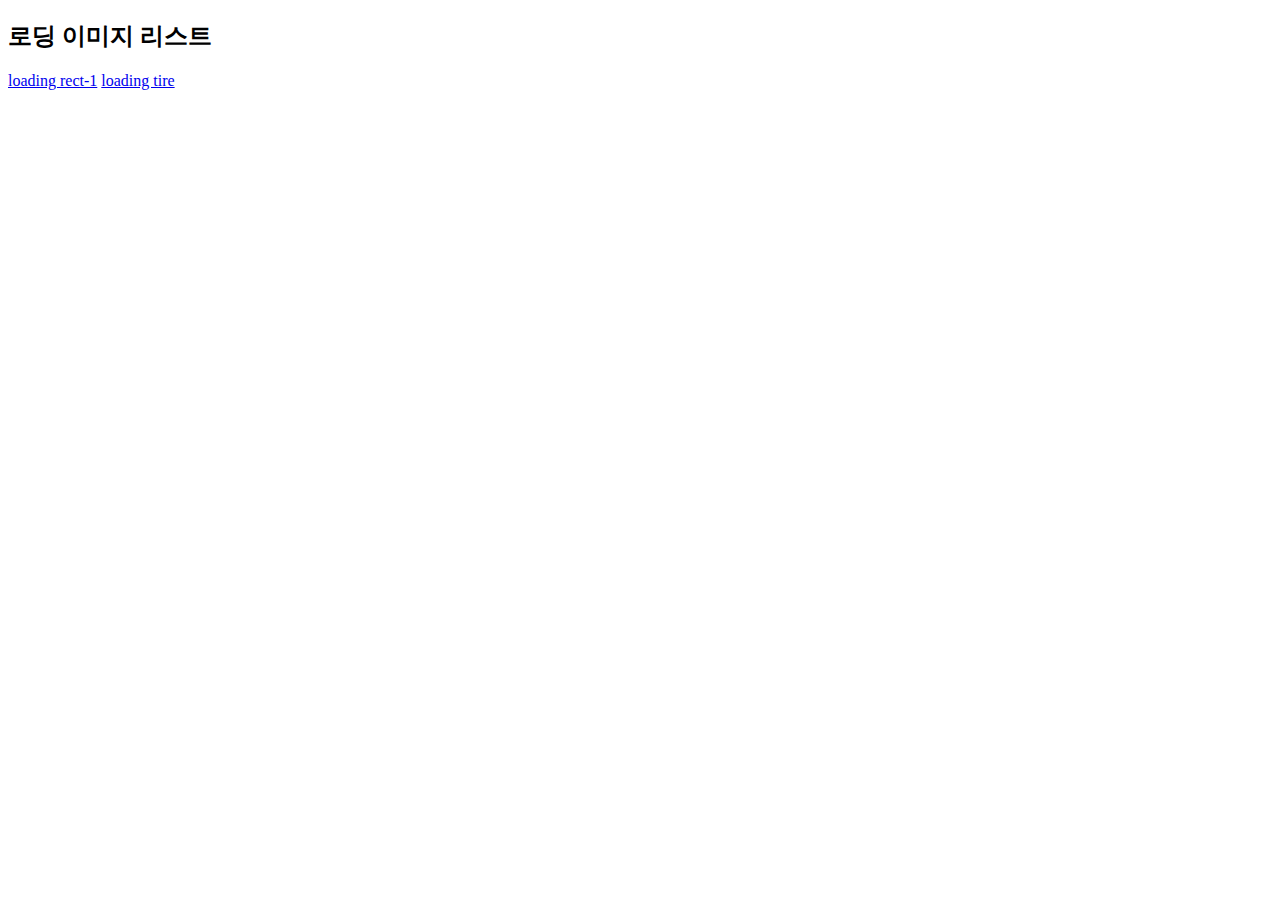
==== index.html @ 8cfcc514 "chore(init) : initial commit" ====
<!DOCTYPE html>
<html lang="en">
  <head>
    <meta charset="UTF-8" />
    <meta name="viewport" content="width=device-width, initial-scale=1.0" />
    <title>K main page</title>
  </head>
  <body>
    <h2>로딩 이미지 리스트</h2>
    <a href="./loading-rect.html">loading rect-1</a>
    <a href="./loading-tire.html">loading tire</a>
  </body>
</html>
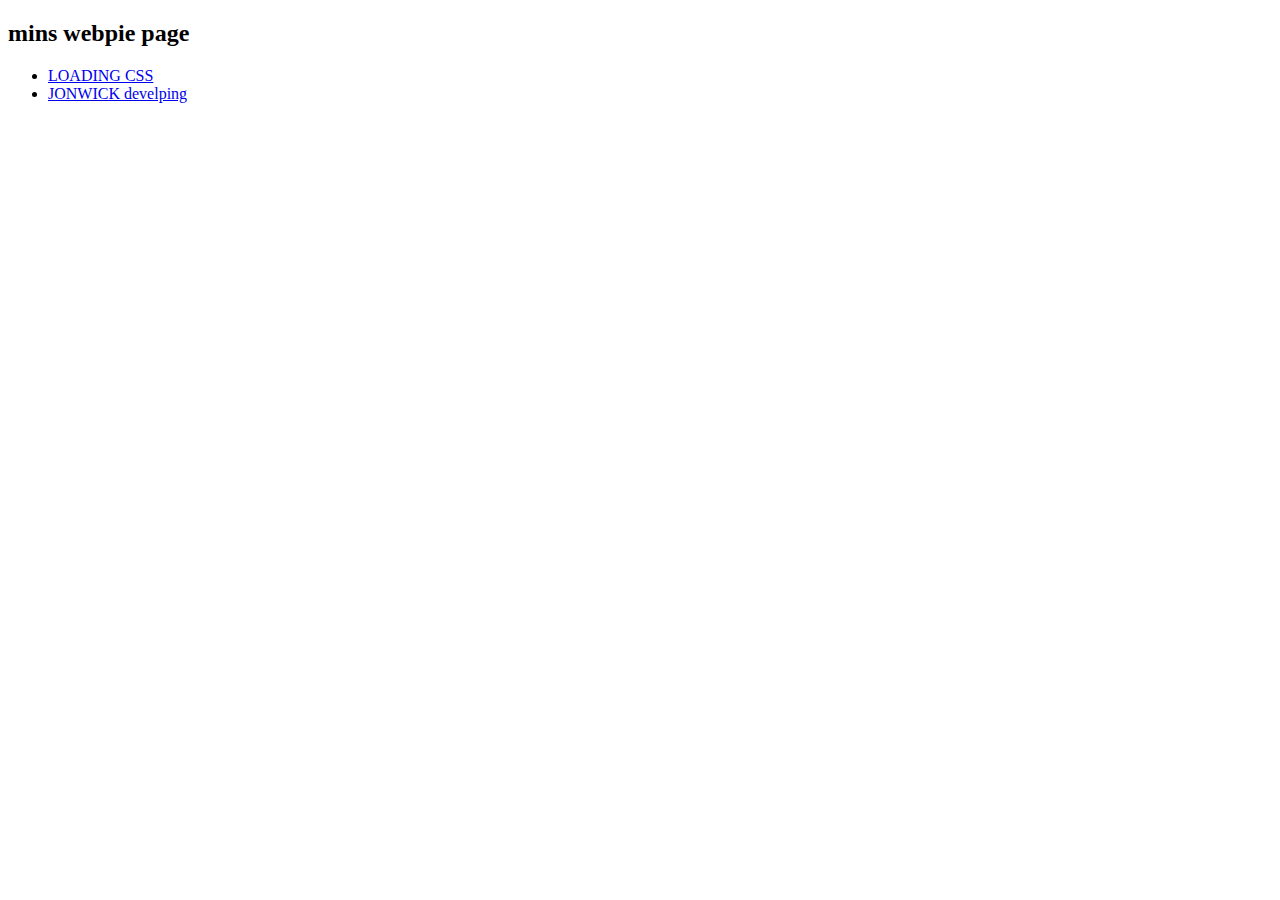
==== commit f4e589dc: "initial webpie" ====
--- a/index.html
+++ b/index.html
@@ -6,8 +6,10 @@
     <title>K main page</title>
   </head>
   <body>
-    <h2>로딩 이미지 리스트</h2>
-    <a href="./loading-rect.html">loading rect-1</a>
-    <a href="./loading-tire.html">loading tire</a>
+    <h2>mins webpie page</h2>
+    <ul>
+      <li><a href="./loading/loading_main.html">LOADING CSS</a></li>
+      <li><a href="./jonwick/jonwick_main.html">JONWICK develping</a></li>
+    </ul>
   </body>
 </html>
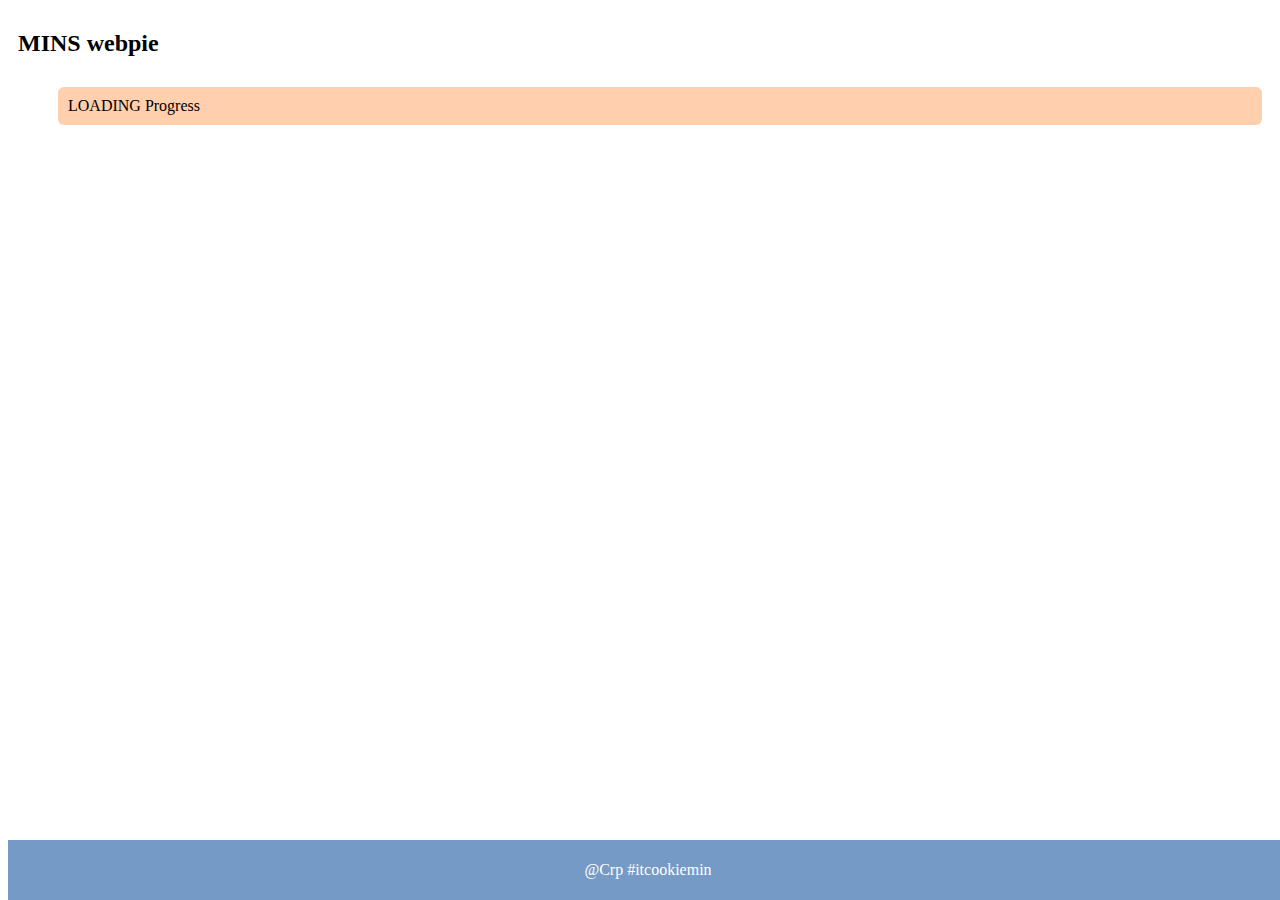
==== commit f9452e25: "all update" ====
--- a/index.html
+++ b/index.html
@@ -3,13 +3,21 @@
   <head>
     <meta charset="UTF-8" />
     <meta name="viewport" content="width=device-width, initial-scale=1.0" />
-    <title>K main page</title>
+    <title>MINS WEBPIE</title>
+    <link rel="stylesheet" href="./resource/css/inc_reset.css" />
+    <link rel="stylesheet" href="./resource/css/inc_index.css" />
+    <link rel="stylesheet" href="./resource/css/inc_font.css" />
+    <script src="./resource/js/inc_main.js"></script>
   </head>
   <body>
-    <h2>mins webpie page</h2>
-    <ul>
-      <li><a href="./loading/loading_main.html">LOADING CSS</a></li>
-      <li><a href="./jonwick/jonwick_main.html">JONWICK develping</a></li>
+    <h2>MINS webpie</h2>
+    <ul class="index-main">
+      <li onclick="MinsMain.goSubMain('LOADING')">LOADING Progress</li>
+      <!-- <li onclick="MinsMain.goSubMain('JONWICK')">JONWICK</li> -->
     </ul>
+    <!-- FOOTER -->
+    <footer>
+      <div class="footer-copyright">@Crp #itcookiemin</div>
+    </footer>
   </body>
 </html>
--- a/resource/css/inc_index.css
+++ b/resource/css/inc_index.css
@@ -0,0 +1,53 @@
+@charset "utf-8";
+
+:root {
+  --footer: rgb(117 154 197);
+}
+
+/* ---------------
+   Header
+   --------------- */
+h2 {
+  padding: 10px;
+}
+
+/* ---------------
+   MENU 
+   --------------- */
+.index-main > li {
+  list-style: none;
+  border-radius: 6px;
+  background-color: rgb(255 207 174);
+  padding: 10px;
+  margin: 10px;
+
+  text-decoration: none;
+  color: black;
+}
+
+.index-main > li:hover {
+  background-color: rgb(132, 182, 238);
+  font-weight: bold;
+  cursor: pointer;
+}
+
+/* --------------------------------
+              FOOTER
+ ---------------------------------- */
+footer {
+  position: absolute;
+  top: calc(100vh - 60px);
+  display: flex;
+  justify-content: center;
+  align-items: center;
+  width: 100%;
+  height: 60px;
+  background-color: var(--footer);
+}
+
+footer .footer-copyright {
+  width: 100%;
+  display: block;
+  text-align: center;
+  color: white;
+}
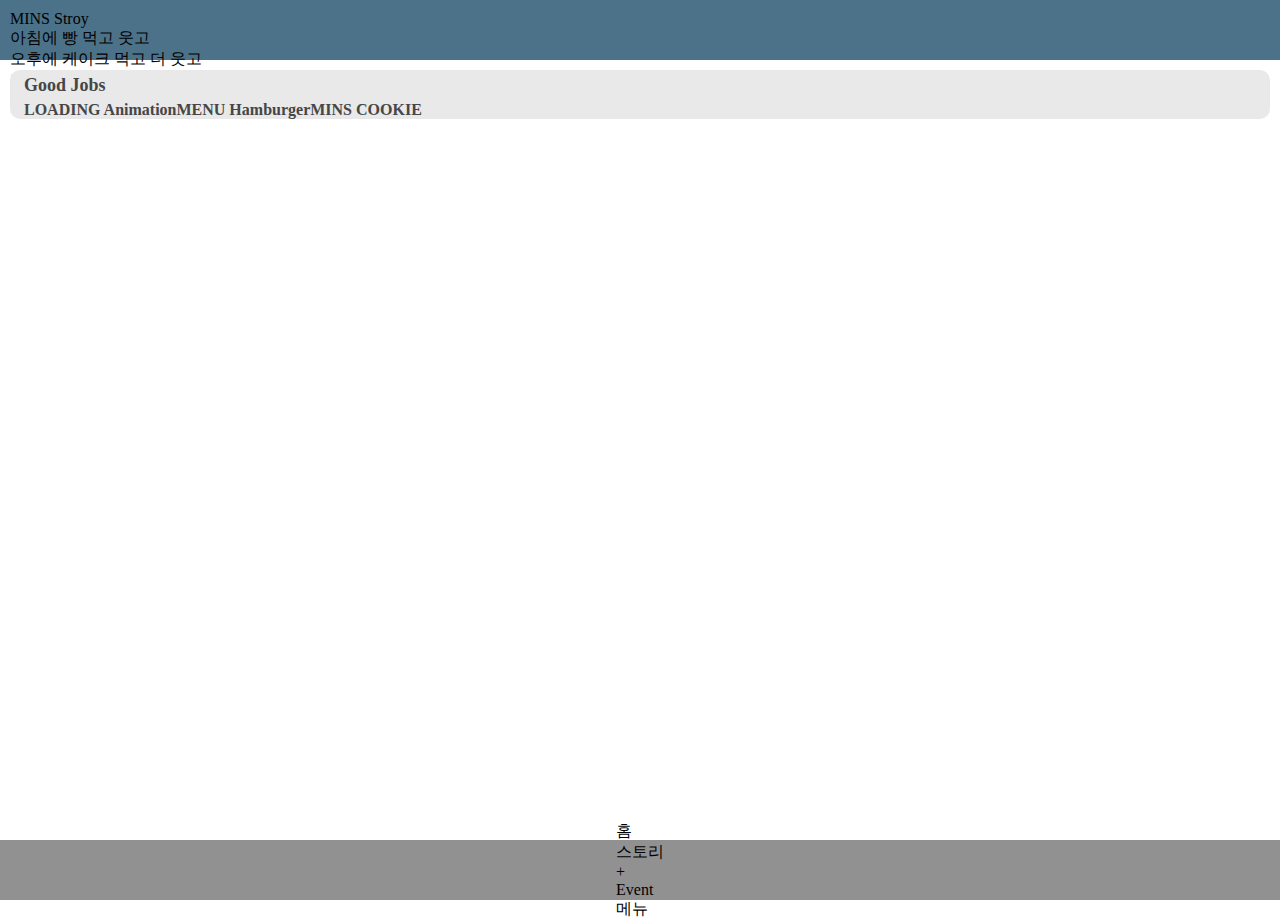
==== commit 6b4fb20c: "update cookie main to sub" ====
--- a/index.html
+++ b/index.html
@@ -3,21 +3,54 @@
   <head>
     <meta charset="UTF-8" />
     <meta name="viewport" content="width=device-width, initial-scale=1.0" />
-    <title>MINS WEBPIE</title>
+    <title>MINS Cookie Story</title>
     <link rel="stylesheet" href="./resource/css/inc_reset.css" />
     <link rel="stylesheet" href="./resource/css/inc_index.css" />
     <link rel="stylesheet" href="./resource/css/inc_font.css" />
     <script src="./resource/js/inc_main.js"></script>
+    <script src="./resource/js/jquery-3.7.1.min.js"></script>
   </head>
   <body>
-    <h2>MINS webpie</h2>
-    <ul class="index-main">
-      <li onclick="MinsMain.goSubMain('LOADING')">LOADING Progress</li>
-      <!-- <li onclick="MinsMain.goSubMain('JONWICK')">JONWICK</li> -->
-    </ul>
+    <!-- HEADER -->
+    <header>
+      <!-- <h2>MINS Cookie Story</h2> -->
+      <div class="header-edge">
+        <div class="h-summary">
+          <span>MINS Stroy</span><br />
+          <span>아침에 빵 먹고 웃고</span><br />
+          <span>오후에 케이크 먹고 더 웃고</span><br />
+          <span>저녁에 요리는 영양!!</span>
+        </div>
+        <div class="h-robotani"></div>
+      </div>
+    </header>
+    <!-- MAIN -->
+    <main>
+      <section class="menu-study">
+        <div>Good Jobs</div>
+        <div class="index-main">
+          <span onclick="MinsMain.goSubMain('LOADING')">LOADING Animation</span>
+          <span onclick="MinsMain.goSubMain('HAMBURGER')">MENU Hamburger</span>
+          <span onclick="MinsMain.goSubMain('COOKIE')">MINS COOKIE</span>
+        </div>
+        <!-- <ul class="index-main">
+          <li onclick="MinsMain.goSubMain('LOADING')">LOADING Animation</li>
+          <li onclick="MinsMain.goSubMain('HAMBURGER')">MENU Hamburger</li>
+          <li onclick="MinsMain.goSubMain('Cookie Strory')">MENU Hamburger</li>
+        </ul> -->
+      </section>
     <!-- FOOTER -->
     <footer>
-      <div class="footer-copyright">@Crp #itcookiemin</div>
+      <nav>
+        <div>홈</div>
+        <div>스토리</div>
+        <div>+</div>
+        <div>Event</div>
+        <div>메뉴</div>
+      </nav>
+      <!-- <div class="footer-copyright">
+        <span>@Copypright #itcookiemin</span>
+      </div> -->
     </footer>
   </body>
 </html>
--- a/resource/css/inc_index.css
+++ b/resource/css/inc_index.css
@@ -1,36 +1,111 @@
 @charset "utf-8";
 
 :root {
-  --footer: rgb(117 154 197);
+  --bgcolor-header: rgb(75 114 137);
+  /* --bgcolor-footer: rgb(117 154 197); */
+  --bgcolor-footer: rgb(145 145 145);
+  --bgcolor-article: rgb(223 223 223);
+  --bgcolor-edge-01: rgb(233 233 233);
+  --color-font-01: white;
+  --color-font-02: rgb(70, 70, 70);
 }
 
 /* ---------------
-   Header
+   HEADER
    --------------- */
-h2 {
+header {
   padding: 10px;
+  display: block;
+  /* justify-self: center;
+  align-items: center; */
+  width: 100%;
+  height: 60px;
+  background-color: var(--bgcolor-header);
+}
+
+header > h2 {
+  text-align: center;
+  color: var(--color-font-01);
+  font-family: "Noto";
 }
 
 /* ---------------
-   MENU 
+   MENU > study
    --------------- */
-.index-main > li {
+.menu-study {
+  position: relative;
+  margin: 10px;
+  background-color: var(--bgcolor-edge-01);
+  border-radius: 10px;
+}
+.menu-study > div {
+  position: relative;
+  padding-top: 5px;
+  margin-left: 14px;
+  font-size: 18px;
+  font-weight: bold;
+  color: var(--color-font-02);
+}
+
+.menu-study > .index-main {
+  display: flex;
+}
+.menu-study > .index-main > li {
+  width: 50%;
   list-style: none;
   border-radius: 6px;
   background-color: rgb(255 207 174);
   padding: 10px;
   margin: 10px;
-
   text-decoration: none;
   color: black;
+  font-size: 14px;
 }
 
-.index-main > li:hover {
+.menu-study > .index-main > li:hover {
   background-color: rgb(132, 182, 238);
   font-weight: bold;
   cursor: pointer;
 }
 
+/* ---------------
+   MENU > favorite
+   --------------- */
+.menu-favorite {
+  position: relative;
+  margin: 10px;
+  background-color: var(--bgcolor-edge-01);
+  border-radius: 10px;
+}
+.menu-favorite > .title {
+  position: relative;
+  padding-top: 5px;
+  margin-left: 14px;
+  font-size: 18px;
+  font-weight: bold;
+  color: var(--color-font-02);
+}
+
+.menu-favorite > .list {
+  display: flex;
+  justify-content: flex-start;
+}
+.menu-favorite > .list > img {
+  width: 50%;
+  border-radius: 6px;
+  background-color: rgb(255 207 174);
+  padding: 10px;
+  margin: 10px;
+  text-decoration: none;
+  color: black;
+  font-size: 14px;
+}
+
+/* .menu-favorite > .list > img:hover {
+    background-color: rgb(132, 182, 238);
+    font-weight: bold;
+    cursor: pointer;
+  } */
 /* --------------------------------
               FOOTER
  ---------------------------------- */
@@ -42,7 +117,7 @@
   align-items: center;
   width: 100%;
   height: 60px;
-  background-color: var(--footer);
+  background-color: var(--bgcolor-footer);
 }
 
 footer .footer-copyright {
@@ -51,3 +126,10 @@
   text-align: center;
   color: white;
 }
+
+@keyframes modifyArrow {
+  50% {
+    transform: translate(16px, -50%);
+    /* 중복으로 인해 대체 되니까 -50%를 유지하면서 16px 이동 반복 */
+  }
+}
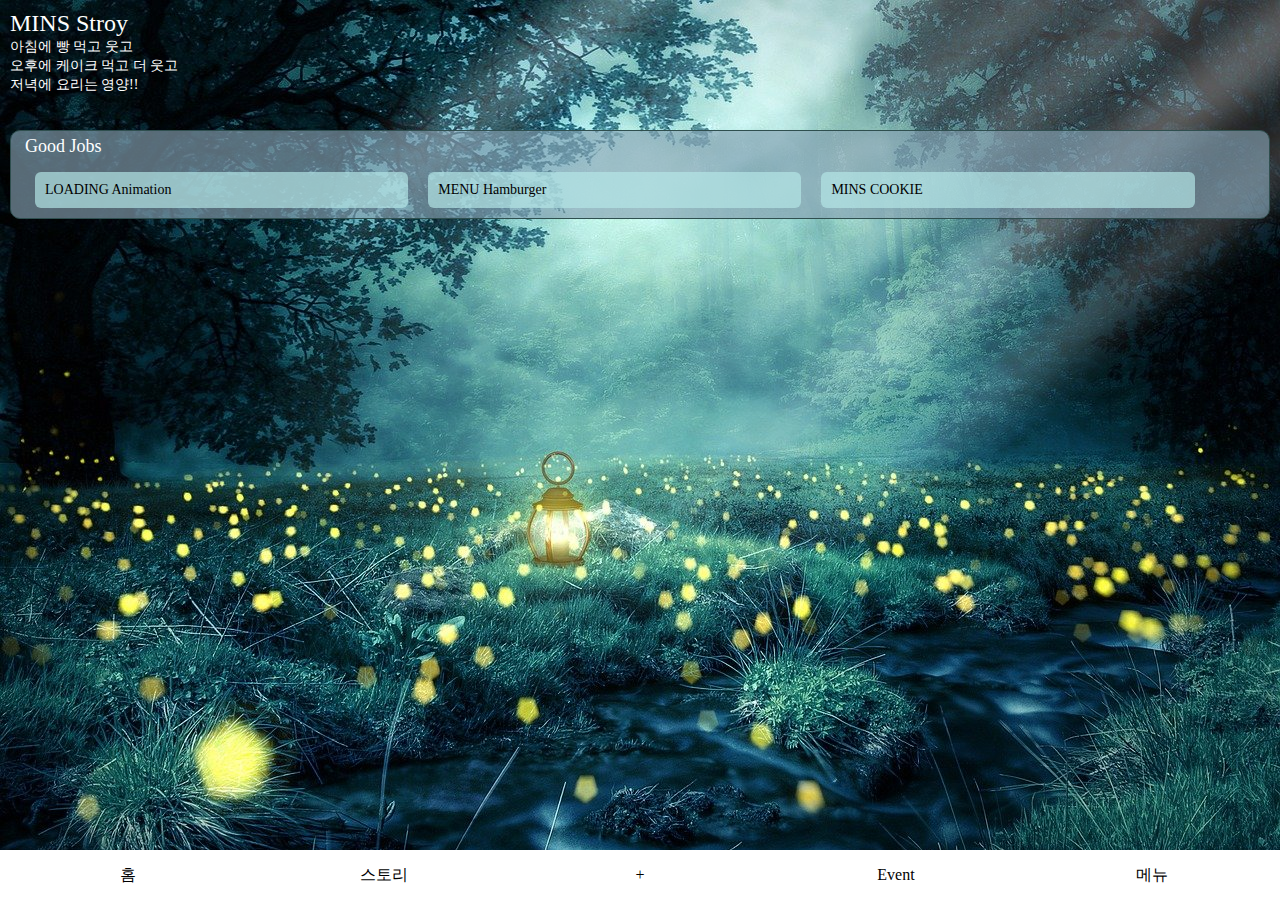
==== commit 4a8881c2: "update conflict" ====
--- a/index.html
+++ b/index.html
@@ -33,12 +33,8 @@
           <span onclick="MinsMain.goSubMain('HAMBURGER')">MENU Hamburger</span>
           <span onclick="MinsMain.goSubMain('COOKIE')">MINS COOKIE</span>
         </div>
-        <!-- <ul class="index-main">
-          <li onclick="MinsMain.goSubMain('LOADING')">LOADING Animation</li>
-          <li onclick="MinsMain.goSubMain('HAMBURGER')">MENU Hamburger</li>
-          <li onclick="MinsMain.goSubMain('Cookie Strory')">MENU Hamburger</li>
-        </ul> -->
       </section>
+    </main>
     <!-- FOOTER -->
     <footer>
       <nav>
--- a/resource/css/inc_index.css
+++ b/resource/css/inc_index.css
@@ -2,16 +2,27 @@
 
 :root {
   --bgcolor-header: rgb(75 114 137);
-  /* --bgcolor-footer: rgb(117 154 197); */
-  --bgcolor-footer: rgb(145 145 145);
+  --bgcolor-footer: rgb(190, 211, 235);
+  /* --bgcolor-footer: rgb(145 145 145); */
   --bgcolor-article: rgb(223 223 223);
-  --bgcolor-edge-01: rgb(233 233 233);
-  --color-font-01: white;
+  /* --bgcolor-edge-01: rgb(233 233 233); */
+  --bgcolor-edge-01: rgba(134, 161, 177, 0.658);
+  --bgcolor-list-01: rgb(182 231 231 / 68%);
+  --bgcolor-list-01-hover: rgb(255, 255, 255);
+  --color-font-footer: rgb(70, 70, 70);
+  --color-font-01: rgb(255, 255, 255);
   --color-font-02: rgb(70, 70, 70);
+  --main-height: calc(100vh - 170px);
+}
+
+body {
+  background-repeat: no-repeat;
+  background-size: cover;
+  background-image: url("../img/bg_cover_01.jpg");
 }
 
 /* ---------------
-   HEADER
+    HEADER
    --------------- */
 header {
   padding: 10px;
@@ -19,117 +30,120 @@
   /* justify-self: center;
   align-items: center; */
   width: 100%;
-  height: 60px;
-  background-color: var(--bgcolor-header);
+  height: 120px;
+  /* background-color: var(--bgcolor-header); */
 }
 
-header > h2 {
+header .header-edge {
+  display: flex;
+  flex-direction: row;
+  position: relative;
+  .h-summary {
+    width: 70%;
+    text-align: left;
+  }
+  .h-robotani {
+    width: 30%;
+  }
+}
+
+header span {
   text-align: center;
   color: var(--color-font-01);
   font-family: "Noto";
+  font-size: 14px;
+}
+
+header span:nth-of-type(1) {
+  font-size: 24px;
+}
+
+main {
+  width: 100%;
+  height: var(--main-height);
+  /* background: linear-gradient(var(--bgcolor-header), var(--bgcolor-footer)); */
+  overflow-y: auto;
+  padding-top: 0px;
 }
 
 /* ---------------
-   MENU > study
+    MENU > study
    --------------- */
 .menu-study {
   position: relative;
   margin: 10px;
+  margin-top: 10px;
   background-color: var(--bgcolor-edge-01);
   border-radius: 10px;
+  border: 1px solid darkslategray;
 }
+
 .menu-study > div {
   position: relative;
   padding-top: 5px;
   margin-left: 14px;
   font-size: 18px;
-  font-weight: bold;
-  color: var(--color-font-02);
+  /* font-weight: bold; */
+  color: var(--color-font-01);
 }
 
 .menu-study > .index-main {
   display: flex;
+  flex-wrap: wrap;
 }
-.menu-study > .index-main > li {
-  width: 50%;
-  list-style: none;
+
+.menu-study > .index-main > span {
+  width: 30%;
   border-radius: 6px;
-  background-color: rgb(255 207 174);
+  background-color: var(--bgcolor-list-01);
   padding: 10px;
   margin: 10px;
-  text-decoration: none;
   color: black;
   font-size: 14px;
 }
 
-.menu-study > .index-main > li:hover {
-  background-color: rgb(132, 182, 238);
+.menu-study > .index-main > span:hover {
+  background-color: var(--bgcolor-list-01-hover);
   font-weight: bold;
   cursor: pointer;
 }
 
-/* ---------------
-   MENU > favorite
-   --------------- */
-.menu-favorite {
-  position: relative;
-  margin: 10px;
-  background-color: var(--bgcolor-edge-01);
-  border-radius: 10px;
-}
-.menu-favorite > .title {
-  position: relative;
-  padding-top: 5px;
-  margin-left: 14px;
-  font-size: 18px;
-  font-weight: bold;
-  color: var(--color-font-02);
-}
-
-.menu-favorite > .list {
-  display: flex;
-  justify-content: flex-start;
-}
-.menu-favorite > .list > img {
-  width: 50%;
-  border-radius: 6px;
-  background-color: rgb(255 207 174);
-  padding: 10px;
-  margin: 10px;
-  text-decoration: none;
-  color: black;
-  font-size: 14px;
-}
-
-/* .menu-favorite > .list > img:hover {
-    background-color: rgb(132, 182, 238);
-    font-weight: bold;
-    cursor: pointer;
-  } */
-/* --------------------------------
-              FOOTER
- ---------------------------------- */
+/* -------------
+    FOOTER
+ --------------- */
 footer {
   position: absolute;
-  top: calc(100vh - 60px);
+  top: calc(100vh - 50px);
   display: flex;
   justify-content: center;
   align-items: center;
+  flex-direction: column;
   width: 100%;
-  height: 60px;
+  height: 50px;
   background-color: var(--bgcolor-footer);
 }
 
-footer .footer-copyright {
+footer nav {
+  height: 50px;
+  display: flex;
+  justify-content: space-between;
+  align-items: center;
+  color: black;
+  background-color: white;
   width: 100%;
-  display: block;
-  text-align: center;
-  color: white;
 }
 
-@keyframes modifyArrow {
-  50% {
-    transform: translate(16px, -50%);
-    /* 중복으로 인해 대체 되니까 -50%를 유지하면서 16px 이동 반복 */
-  }
+footer nav div {
+  text-align: center;
+  width: 25%;
+  height: 100%;
+  cursor: pointer;
+  display: flex;
+  justify-content: center;
+  align-items: center;
 }
+
+footer nav div:hover {
+  background-color: var(--bgcolor-header);
+  color: var(--color-font-01);
+}
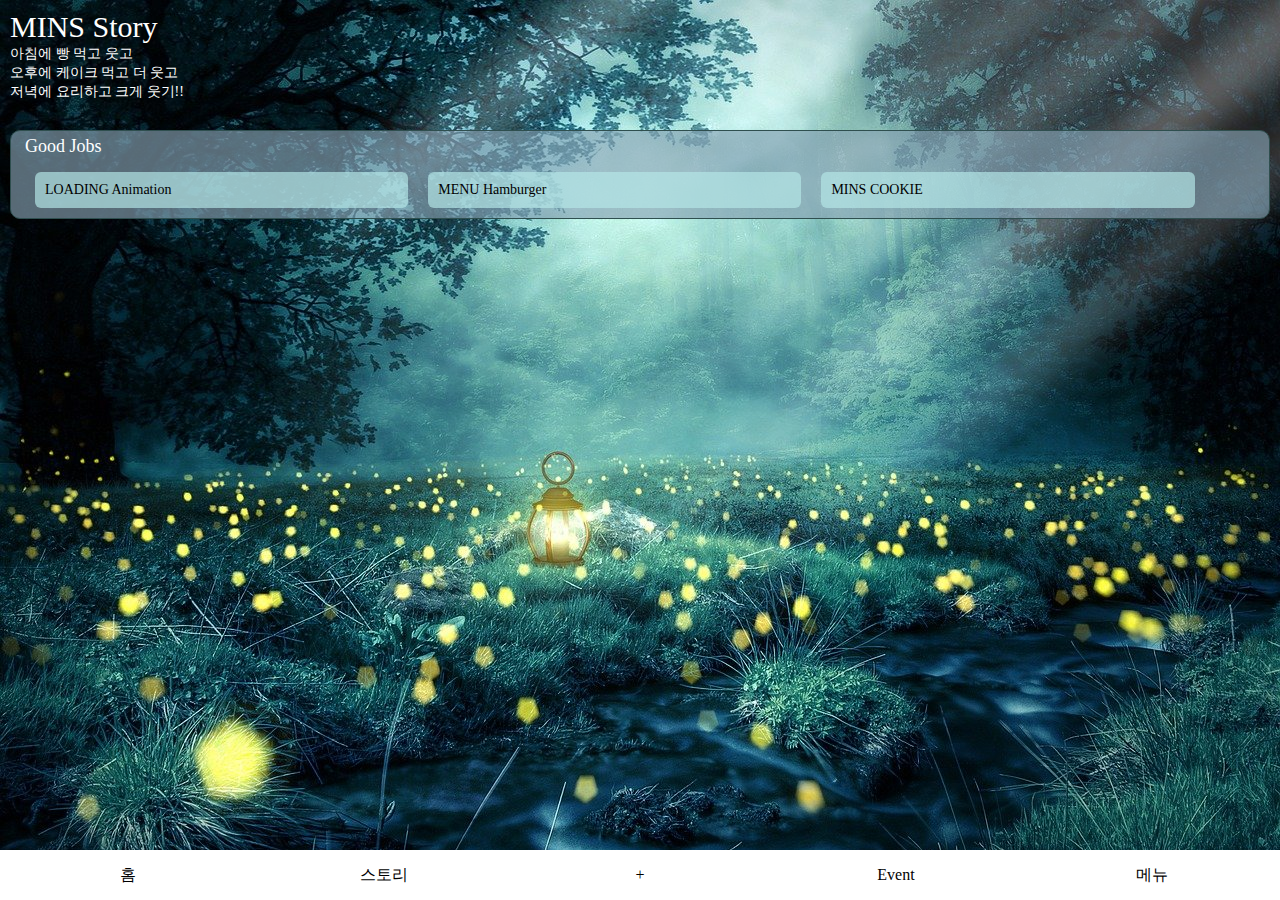
==== commit 54c93edf: "update cookie main" ====
--- a/index.html
+++ b/index.html
@@ -16,10 +16,10 @@
       <!-- <h2>MINS Cookie Story</h2> -->
       <div class="header-edge">
         <div class="h-summary">
-          <span>MINS Stroy</span><br />
+          <span>MINS Story</span><br />
           <span>아침에 빵 먹고 웃고</span><br />
           <span>오후에 케이크 먹고 더 웃고</span><br />
-          <span>저녁에 요리는 영양!!</span>
+          <span>저녁에 요리하고 크게 웃기!!</span>
         </div>
         <div class="h-robotani"></div>
       </div>
--- a/resource/css/inc_index.css
+++ b/resource/css/inc_index.css
@@ -55,7 +55,7 @@
 }
 
 header span:nth-of-type(1) {
-  font-size: 24px;
+  font-size: 30px;
 }
 
 main {
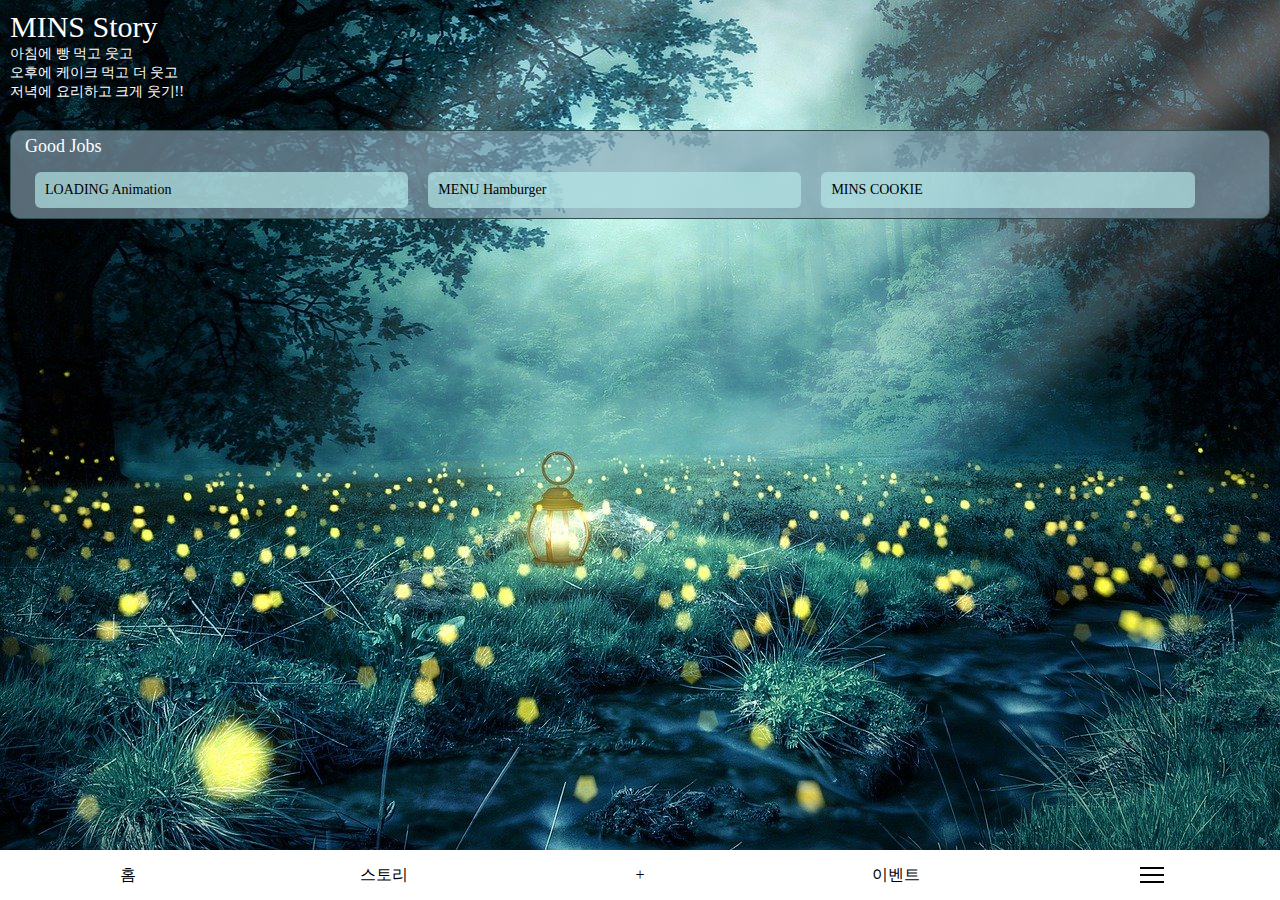
==== commit fad755f1: "(webpie) update index page media screen" ====
--- a/index.html
+++ b/index.html
@@ -38,11 +38,15 @@
     <!-- FOOTER -->
     <footer>
       <nav>
-        <div>홈</div>
+        <div onclick="MinsMain.goHome('HOME')">홈</div>
         <div>스토리</div>
         <div>+</div>
-        <div>Event</div>
-        <div>메뉴</div>
+        <div>이벤트</div>
+        <div class="btn-menu">
+          <div class="btn-menu-hambuger">
+            <span></span><span></span><span></span>
+          </div>
+        </div>
       </nav>
       <!-- <div class="footer-copyright">
         <span>@Copypright #itcookiemin</span>
--- a/resource/css/inc_index.css
+++ b/resource/css/inc_index.css
@@ -147,3 +147,59 @@
   background-color: var(--bgcolor-header);
   color: var(--color-font-01);
 }
+
+footer nav .btn-menu {
+  display: flex;
+  justify-content: cneter;
+  align-items: center;
+}
+
+footer nav .btn-menu .btn-menu-hambuger {
+  display: flex;
+  flex-direction: column;
+  position: relative;
+  height: 16px;
+}
+
+footer nav .btn-menu .btn-menu-hambuger span {
+  display: block;
+  width: 24px;
+  height: 2px;
+  background-color: black;
+}
+
+footer nav .btn-menu span:nth-of-type(1) {
+  position: absolute;
+  top: 0px;
+}
+footer nav .btn-menu span:nth-of-type(3) {
+  position: absolute;
+  bottom: 0px;
+}
+
+/* 뷰포트의 가로너비가 1025px 이상인 경우 적용 : 데스크탑 환경 */
+/* @media screen and (min-width: 1025px){ .. }
+
+/* 뷰포트의 가로너비가 769px 이상 1024px 이하 : 태블릿 환경 */
+/* @media screen and (min-width: 769px) and (max-width: 1024){ .. } */
+
+/* 뷰포트의 가로너비가 768px 이하인 경우 적용 : 모바일 환경 */
+@media screen and (min-width: 768px) {
+  .menu-study > .index-main > span {
+    width: 45%;
+  }
+}
+/* 
+/* 장치가 가로 방향인 경우 적용 */
+@media (orientation: landscape) {
+  .menu-study > .index-main > span {
+    width: 30%;
+  }
+}
+
+/* 장치가 세로 방향인 경우 적용 */
+@media (orientation: portrait) {
+  .menu-study > .index-main > span {
+    width: 45%;
+  }
+}
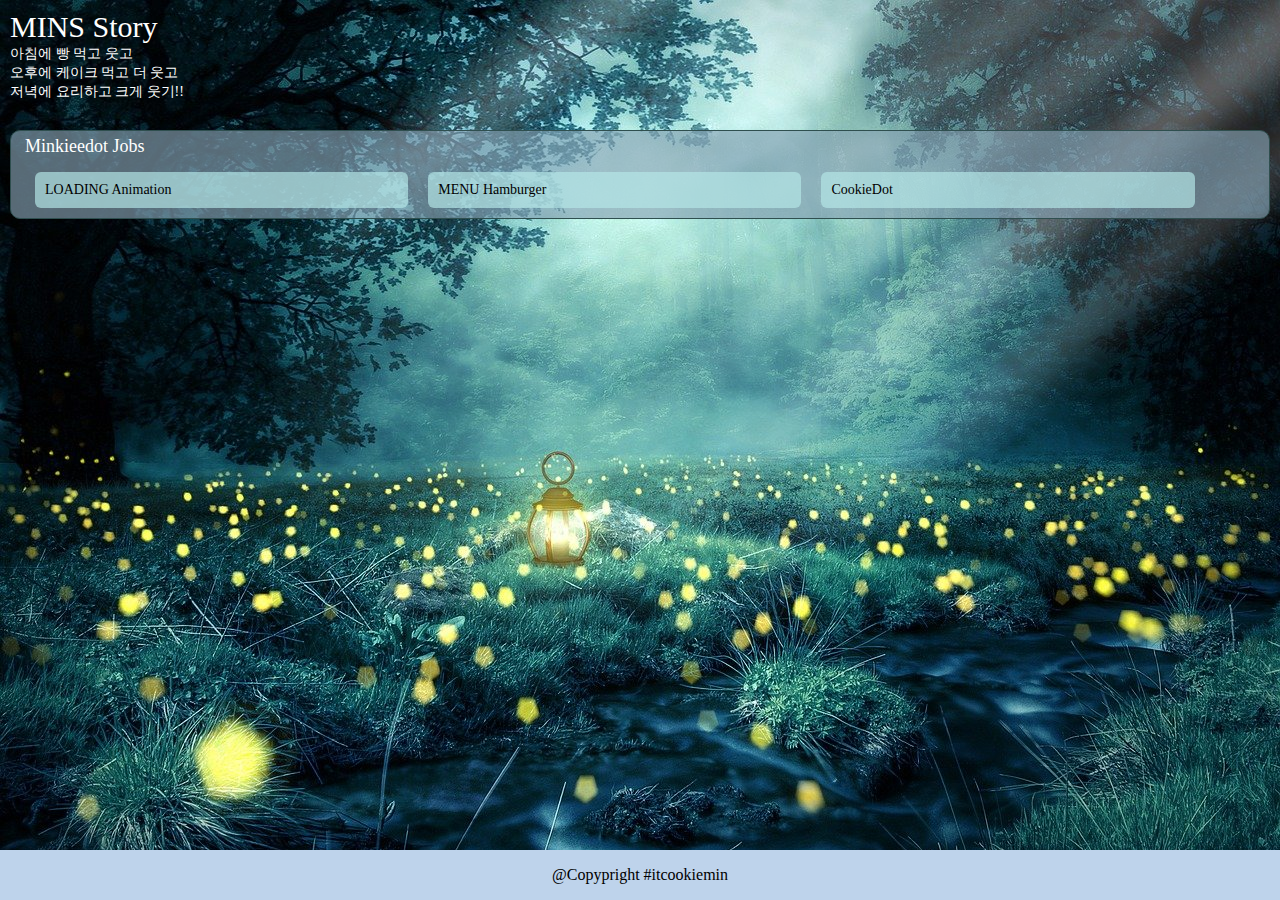
==== commit 2bf385d3: "update cookiemain" ====
--- a/index.html
+++ b/index.html
@@ -27,30 +27,19 @@
     <!-- MAIN -->
     <main>
       <section class="menu-study">
-        <div>Good Jobs</div>
+        <div>Minkieedot Jobs</div>
         <div class="index-main">
           <span onclick="MinsMain.goSubMain('LOADING')">LOADING Animation</span>
           <span onclick="MinsMain.goSubMain('HAMBURGER')">MENU Hamburger</span>
-          <span onclick="MinsMain.goSubMain('COOKIE')">MINS COOKIE</span>
+          <span onclick="MinsMain.goSubMain('COOKIE')">CookieDot</span>
         </div>
       </section>
     </main>
     <!-- FOOTER -->
     <footer>
-      <nav>
-        <div onclick="MinsMain.goHome('HOME')">홈</div>
-        <div>스토리</div>
-        <div>+</div>
-        <div>이벤트</div>
-        <div class="btn-menu">
-          <div class="btn-menu-hambuger">
-            <span></span><span></span><span></span>
-          </div>
-        </div>
-      </nav>
-      <!-- <div class="footer-copyright">
+      <div class="footer-copyright">
         <span>@Copypright #itcookiemin</span>
-      </div> -->
+      </div>
     </footer>
   </body>
 </html>
